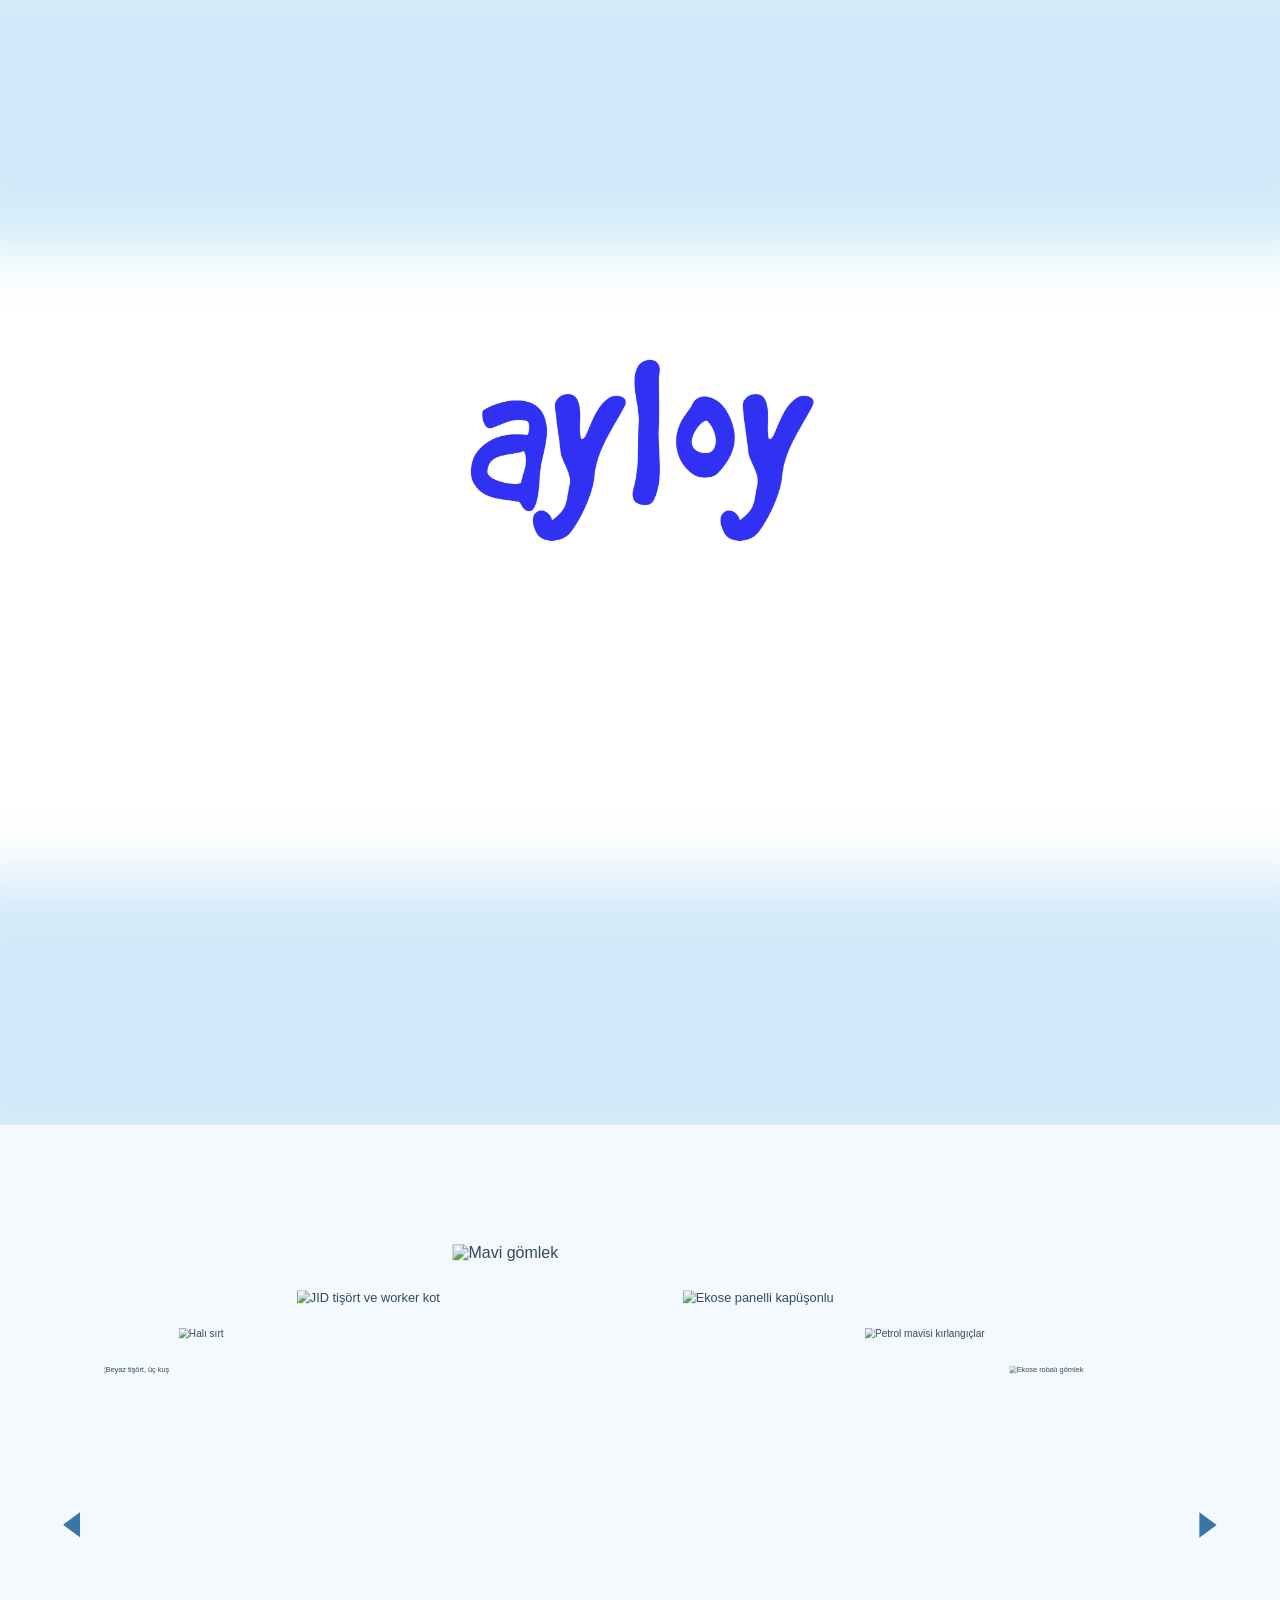
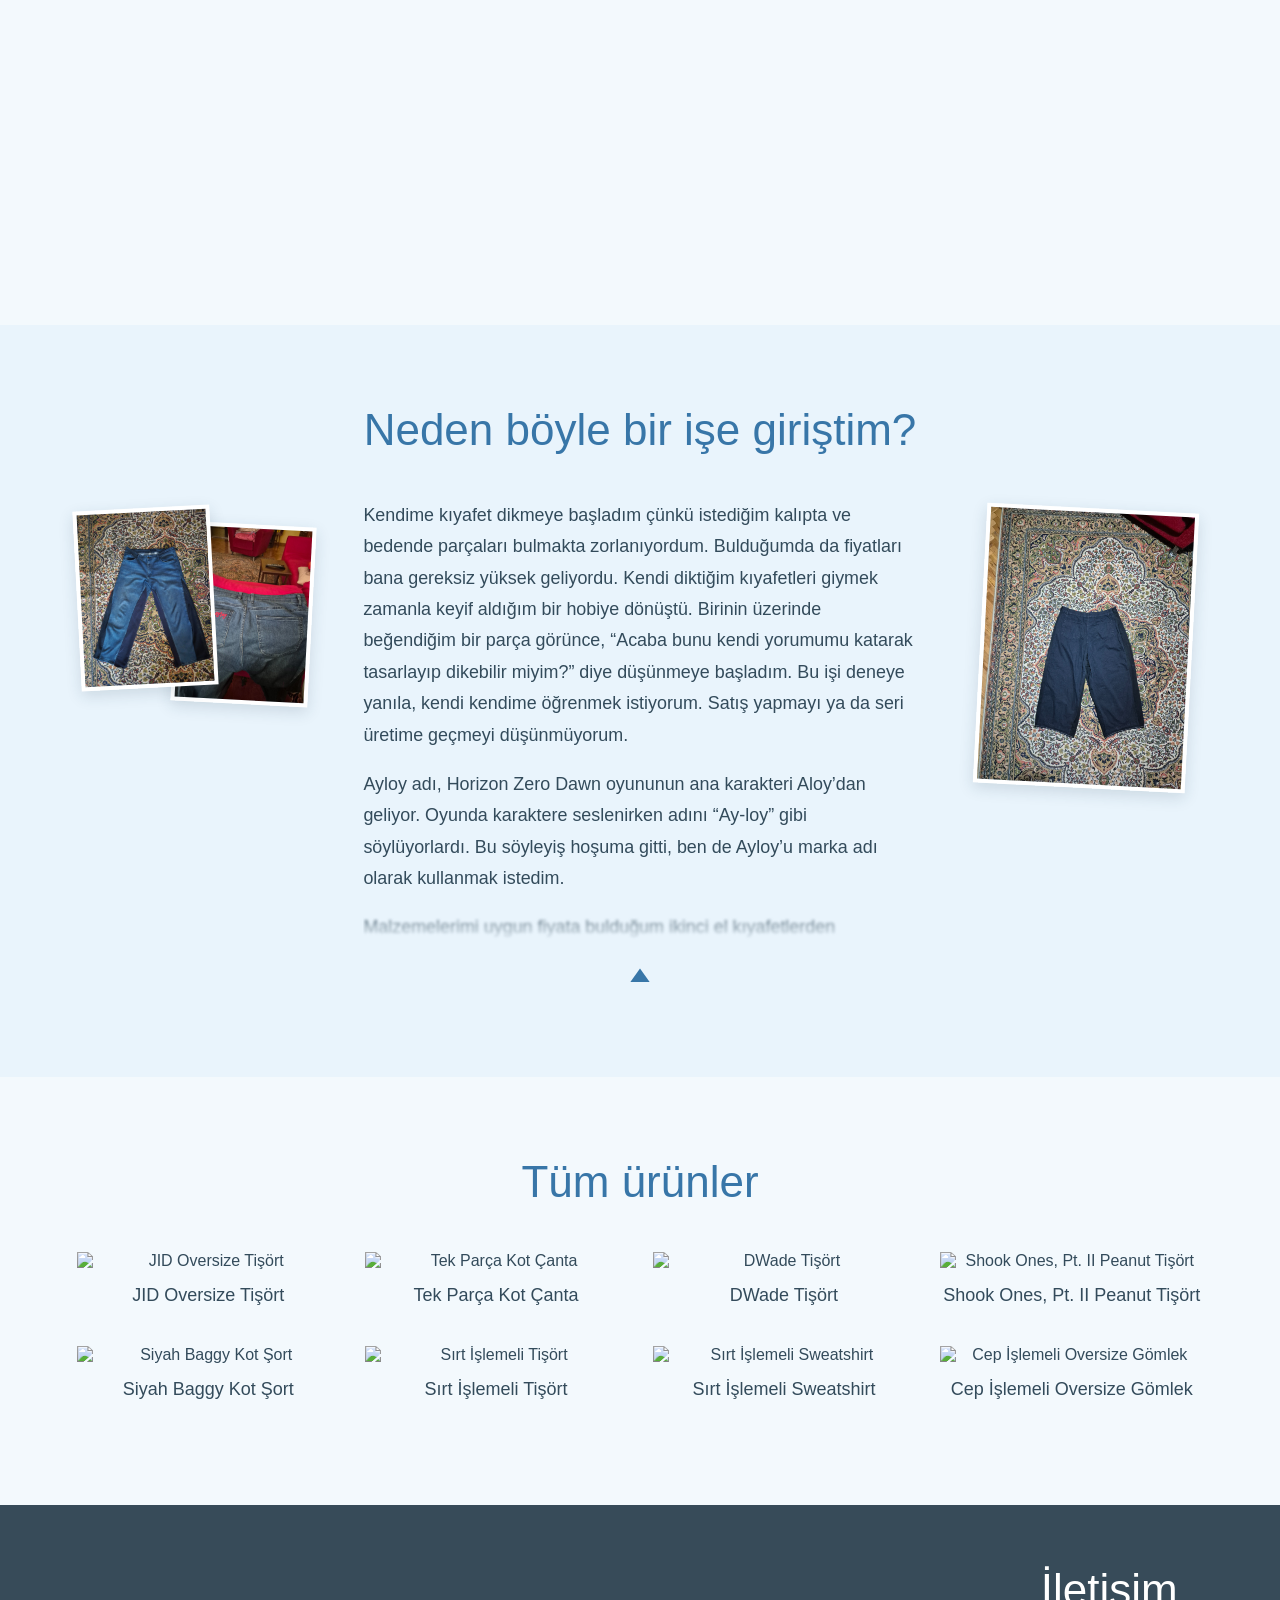
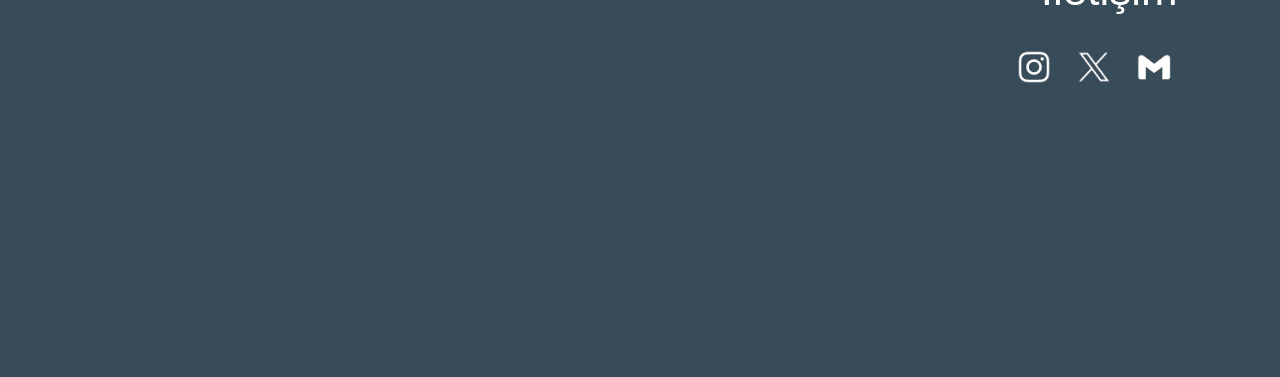
==== index.html @ 9dd296d9 "Add files via upload" ====
<!DOCTYPE html>
<html lang="tr">
<head>
    <meta charset="UTF-8">
    <meta name="viewport" content="width=device-width, initial-scale=1.0">
    <title>ayloy</title>
    <link rel="icon" type="image/png" sizes="64x64" href="ayloy-favicon.png">
    <link rel="stylesheet" href="style.css">
    <script src="products.js" defer></script>
    <script src="script.js" defer></script>
</head>
<body data-page="home">

    <!-- The large logo moves into the navigation bar while scrolling. -->
    <section class="intro" id="intro" aria-label="Ayloy">
        <div class="intro-band intro-band-top"></div>

        <a class="brand" href="#intro" aria-label="Ayloy açılış ekranı">
            <img src="ayloy.png" alt="Ayloy">
        </a>

        <div class="intro-band intro-band-bottom"></div>
    </section>

    <header class="site-header">
        <nav class="navigation" aria-label="Ana menü">
            <a class="nav-link" data-section="home" href="#home">
                Anasayfa
            </a>

            <a class="nav-link" data-section="purpose" href="#purpose">
                Amaç
            </a>

            <!-- The moving logo occupies this space. -->
            <div class="brand-slot"></div>

            <div class="products-menu">
                <button
                    class="nav-link products-toggle"
                    data-section="products"
                    type="button"
                    aria-expanded="false"
                    aria-controls="products-dropdown">
                    Ürünler
                </button>

                <div class="dropdown" id="products-dropdown" hidden>
                    <details class="menu-group">
                        <summary>Üst ürünler</summary>
                        <a href="upper.html">Tüm üst ürünler</a>
                        <a href="upper.html#jackets">Ceket</a>
                        <a href="upper.html#sweatshirts">Sweatshirt</a>
                        <a href="upper.html#tshirts">Tişört</a>
                        <a href="upper.html#shirts">Gömlek</a>
                    </details>

                    <details class="menu-group">
                        <summary>Alt ürünler</summary>
                        <a href="lower.html">Tüm alt ürünler</a>
                        <a href="lower.html#pants">Pantolon</a>
                        <a href="lower.html#shorts">Şort</a>
                    </details>

                    <a class="dropdown-link" href="accessories.html">
                        Aksesuar
                    </a>

                    <a class="dropdown-link" href="products.html">
                        Tüm ürünler
                    </a>
                </div>
            </div>

            <a class="nav-link" data-section="contact" href="#contact">
                İletişim
            </a>
        </nav>
    </header>

    <main>
        <section class="home-section page-section" id="home">
            <div class="model-carousel" aria-label="Ayloy model galerisi" role="region">
                <button class="model-arrow previous" type="button" aria-label="Önceki model" aria-controls="model-track"></button>
                <div class="model-track" id="model-track" tabindex="0" role="group"
                     aria-label="Modeller. Sol ve sağ oklarla gezinebilirsin."></div>
                <button class="model-arrow next" type="button" aria-label="Sonraki model" aria-controls="model-track"></button>
            </div>
        </section>

        <section class="purpose-section page-section" id="purpose">
            <h1 class="section-title">Neden böyle bir işe giriştim?</h1>

            <div class="purpose-story purpose-story-preview">
                <div class="purpose-story-text">
                    <p>Kendime kıyafet dikmeye başladım çünkü istediğim kalıpta ve bedende parçaları bulmakta zorlanıyordum. Bulduğumda da fiyatları bana gereksiz yüksek geliyordu. Kendi diktiğim kıyafetleri giymek zamanla keyif aldığım bir hobiye dönüştü. Birinin üzerinde beğendiğim bir parça görünce, “Acaba bunu kendi yorumumu katarak tasarlayıp dikebilir miyim?” diye düşünmeye başladım. Bu işi deneye yanıla, kendi kendime öğrenmek istiyorum. Satış yapmayı ya da seri üretime geçmeyi düşünmüyorum.</p>
<p>Ayloy adı, Horizon Zero Dawn oyununun ana karakteri Aloy’dan geliyor. Oyunda karaktere seslenirken adını “Ay-loy” gibi söylüyorlardı. Bu söyleyiş hoşuma gitti, ben de Ayloy’u marka adı olarak kullanmak istedim.</p>
<p class="purpose-teaser" aria-hidden="true">Malzemelerimi uygun fiyata bulduğum ikinci el kıyafetlerden sağlıyorum.</p>
                </div>
                <div class="purpose-photos purpose-photos-left"><div class="purpose-photo-pair"><img src="purpose-first-pants-front.jpg" alt="İlk pantolon denememin ön yüzü" width="1536" height="2048" loading="lazy" decoding="async"><img src="purpose-first-pants-detail.jpg" alt="İlk pantolonumun arka cebindeki Ayloy detayı" width="1536" height="2048" loading="lazy" decoding="async"></div></div>
                <div class="purpose-photos purpose-photos-right"><img src="purpose-uniform-pants.jpg" alt="Dikiş makinesiyle genişlettiğim forma pantolonu" width="1536" height="2048" loading="lazy" decoding="async"></div>
            </div>
            <div class="purpose-disclosure">
                <div class="purpose-expansion" id="purpose-expansion" inert>
                    <div class="purpose-expansion-inner">
                        <div class="purpose-story purpose-story-rest">
                <div class="purpose-story-text">
                    <p>Malzemelerimi uygun fiyata bulduğum ikinci el kıyafetlerden sağlıyorum. Beğendiğim bir parçayı, kumaşı ona uyan başka bir parçayla birleştirip istediğim gibi tek bir kıyafete dönüştürüyorum.</p>
<p>İlk denemem can sıkıntısından çıktı. Bir gün eski bir kot pantolonumu, yine eski bir eşofmanımla elde dikerek birleştirdim. Sonuç hiç de fena olmadı. Biraz daha planlı çalışıp dikiş makinesi kullanırsam daha iyi sonuçlar alabileceğimi düşündüm ve basit bir makine aldım. Makineyle ilk işim, doktorların giydiği bir forma pantolonunu genişletmekti. Makineyi ilk kez kullanmama rağmen pantolonu üzerime ve istediğim tarza uydurmayı başardım.</p>
<p>Yaptığım bazı parçaları giymek içimden gelmeyince dikiş konusunda daha çok şey öğrenmem gerektiğini fark ettim. Sosyal medyada dikiş ve kıyafet yapımıyla ilgili içerikleri izlemeye, gördüklerimden not almaya ve denemek istediğim projeleri araştırmaya başladım. Önce kot kumaşından bir kravat yaptım, ardından bir pantolonun paçasını daralttım. Sonra pantolon, gömlek ve sweatshirt gibi daha zor parçalara geçtim. İçime sinen işler de oldu, başarısız denemeler de. Zamanla dikiş makinesiyle kumaşa resim çizer gibi, nakışı andıran desenler yapmaya başladım. En çok tişörtlerde ilerledim. Şimdilerde çanta ve şapka yapmayı da deniyorum.</p>
<p>Bu uğraşı sürdürüp kendimi geliştirmek, giyerken keyif aldığım parçalar üretmek ve fırsat olursa çevremdekiler için de bir şeyler dikmek istiyorum.</p>
                </div>
                <div class="purpose-photos purpose-photos-left"><img src="purpose-tie.jpg" alt="Kot kumaşından diktiğim kravat" width="1536" height="2048" loading="lazy" decoding="async"><img src="purpose-hoodie-set.jpg" alt="Ayloy kapüşonlu sweatshirt ve kot pantolon" loading="lazy" decoding="async"></div>
                <div class="purpose-photos purpose-photos-right"><img src="purpose-ayloy-set.jpg" alt="Ayloy sweatshirt ve kot pantolon" width="2048" height="2048" loading="lazy" decoding="async"><img src="purpose-checked-shirt-set.jpg" alt="Ekose detaylı kot gömlek ve pantolon" loading="lazy" decoding="async"></div>
            </div>
                    </div>
                </div>
                <button class="purpose-toggle" type="button" aria-controls="purpose-expansion"
                        aria-expanded="false" aria-label="Metnin devamını göster">
                    <span class="purpose-disclosure-arrow" aria-hidden="true"></span>
                </button>
            </div>
            <script>
                (() => {
                    const button = document.querySelector(".purpose-toggle");
                    const expansion = document.getElementById("purpose-expansion");
                    const section = button.closest(".purpose-section");
                    button.addEventListener("click", () => {
                        const opening = button.getAttribute("aria-expanded") === "false";
                        button.setAttribute("aria-expanded", String(opening));
                        button.setAttribute("aria-label", opening ? "Metnin devamını gizle" : "Metnin devamını göster");
                        expansion.inert = !opening;
                        section.classList.toggle("purpose-open", opening);
                    });
                })();
            </script>
        </section>

        <section class="products-section page-section" id="products">
            <h2 class="section-title"><button id="catalog-menu-toggle" type="button"
                aria-controls="products-dropdown" aria-expanded="false">Tüm ürünler</button></h2>

            <!-- Product cards are created in script.js. -->
            <div class="product-grid" data-products="all"></div>
        </section>
    </main>

    <!-- The shared contact section is created in script.js. -->
    <footer class="contact-section page-section" id="contact"></footer>

    <!-- Product information window -->
    <dialog class="product-dialog" id="product-dialog"
        aria-labelledby="product-title">
        <button class="close-button" type="button"
            data-close-product aria-label="Ürün penceresini kapat">
            ×
        </button>

        <div class="product-dialog-layout">
            <div class="product-gallery">
                <button class="main-image-button" type="button"
                    aria-label="Ürün fotoğrafını büyüt">
                    <img id="product-main-image" src="" alt="">
                    <span>Fotoğrafı büyüt</span>
                </button>

                <div class="thumbnail-list" id="product-thumbnails"></div>
            </div>

            <div class="product-information">
                <h2 id="product-title"></h2>

                <dl class="product-specifications">
                    <div>
                        <dt>Tür</dt>
                        <dd id="product-type"></dd>
                    </div>

                    <div>
                        <dt>Materyal</dt>
                        <dd id="product-material"></dd>
                    </div>

                    <div>
                        <dt>Renk</dt>
                        <dd id="product-color"></dd>
                    </div>
                </dl>

                <p id="product-description"></p>
            </div>
        </div>
    </dialog>

    <!-- Enlarged photo window -->
    <dialog class="image-dialog" id="image-dialog"
        aria-label="Büyütülmüş ürün fotoğrafı">
        <button class="close-button" type="button"
            data-close-image aria-label="Büyütülmüş fotoğrafı kapat">
            ×
        </button>

        <img id="enlarged-image" src="" alt="">
    </dialog>

</body>
</html>
---- style.css ----
@font-face {
    font-family: "GoodDog";
    src: url("GoodDog.woff2") format("woff2");
    font-weight: normal;
    font-style: normal;
    font-display: swap;
}

:root {
    --blue: #3876a8;
    --dark-blue: #245879;
    --light-blue: #dceefa;
    --background: #f3f9fd;
    --header-height: 100px;
    --text: #334b5b;
}

* {
    box-sizing: border-box;
}

html {
    scroll-behavior: smooth;
    scroll-padding-top: calc(var(--header-height) + 24px);
}

body {
    margin: 0;
    background: var(--background);
    color: var(--text);
    font-family: Arial, sans-serif;
}

body.modal-open {
    overflow: hidden;
}

button,
a {
    -webkit-tap-highlight-color: transparent;
}

button {
    font: inherit;
}

a {
    color: inherit;
    text-decoration: none;
}

button,
summary {
    cursor: pointer;
}

button:focus-visible,
a:focus-visible,
summary:focus-visible {
    outline: 3px solid var(--blue);
    outline-offset: 5px;
}

img {
    max-width: 100%;
}

[hidden] {
    display: none !important;
}

/* Opening screen */

.intro {
    height: 125svh;
    position: relative;
    overflow: clip;
    background: white;
}

.intro-band {
    position: absolute;
    left: -5%;
    width: 110%;
    height: 26%;
    background: #c5e5f8;
    filter: blur(30px);
    opacity: 0.8;
    pointer-events: none;
}

.intro-band-top {
    top: -4%;
}

.intro-band-bottom {
    bottom: -4%;
}

.brand {
    position: fixed;
    z-index: 110;
    left: 50%;
    top: 50svh;
    width: min(62vw, 620px);
    transform: translate(-50%, -50%);
    display: block;
}

.brand img {
    display: block;
    width: 100%;
    height: auto;
}

/* Fixed navigation */

.site-header {
    position: fixed;
    z-index: 100;
    inset: 0 0 auto;
    height: var(--header-height);
    background: rgba(255, 255, 255, 0.92);
    border-bottom: 1px solid rgba(56, 118, 168, 0.12);
    backdrop-filter: blur(14px);
    -webkit-backdrop-filter: blur(14px);
}

body[data-page="home"] .site-header {
    opacity: 0;
    visibility: hidden;
    pointer-events: none;
}

body[data-page="home"].nav-visible .site-header {
    visibility: visible;
    pointer-events: auto;
}

.navigation {
    height: 100%;
    max-width: 1100px;
    margin: auto;
    padding: 0 24px;
    display: grid;
    grid-template-columns: 1fr 1fr 1.3fr 1fr 1fr;
    align-items: center;
    gap: 14px;
}

.nav-link {
    display: block;
    position: relative;
    isolation: isolate;
    width: fit-content;
    margin: auto;
    padding: 8px 12px;
    border: 0;
    background: transparent;
    color: var(--blue);
    font-family: "GoodDog", "Trebuchet MS", sans-serif;
    font-size: 32px;
    line-height: 1.2;
    white-space: nowrap;
    transition: transform 180ms ease, color 180ms ease;
}

.nav-link::before {
    content: "";
    position: absolute;
    z-index: -1;
    inset: 8px 0;
    background: #c7e5f8;
    border-radius: 45% 35% 40% 30%;
    filter: blur(5px);
    opacity: 0;
    transition: opacity 180ms ease;
}

.nav-link.active::before {
    opacity: 0.9;
}

.nav-link:hover {
    transform: translateY(-3px) rotate(-2deg);
    color: var(--dark-blue);
}

.brand-slot {
    height: 64px;
    display: flex;
    align-items: center;
    justify-content: center;
}

.small-brand {
    display: block;
    width: 150px;
    max-width: 100%;
}

.small-brand img {
    display: block;
    width: 100%;
    height: auto;
}

/* Product dropdown */

.products-menu {
    position: relative;
}

.dropdown {
    position: absolute;
    top: calc(100% + 14px);
    left: 50%;
    transform: translateX(-50%);
    width: 230px;
    max-height: calc(100svh - var(--header-height) - 30px);
    overflow-y: auto;
    padding: 12px;
    background: rgba(255, 255, 255, 0.98);
    border: 1px solid #d5e6f0;
    border-radius: 8px;
    box-shadow: 0 12px 30px rgba(36, 88, 121, 0.12);
    color: var(--blue);
}

.menu-group {
    padding: 4px 0;
}

.menu-group summary,
.dropdown-link {
    padding: 9px 10px;
    font-size: 19px;
}

.menu-group a {
    display: block;
    padding: 9px 12px 9px 28px;
    font-size: 16px;
}

.dropdown-link {
    display: block;
}

.dropdown a:hover,
.menu-group summary:hover {
    background: var(--light-blue);
    border-radius: 5px;
}

/* Home sections */

.page-section {
    scroll-margin-top: 20px;
}

.home-section {
    padding: 40px;
    min-height: calc(100svh - var(--header-height));
    display: flex;
    align-items: center;
    justify-content: center;
}

.animation-placeholder {
    width: 100%;
    min-height: 65svh;
    display: grid;
    place-items: center;
    padding: 30px;
    background: #e6f2fa;
    border: 1px dashed #abcde3;
    color: #7899af;
    text-align: center;
}

/* This also supports a future image or video. */

.animation-placeholder img,
.animation-placeholder video {
    display: block;
    width: 100%;
    max-height: 75svh;
    object-fit: contain;
}

.purpose-section {
    min-height: 75svh;
    padding: 80px 6%;
    background: #e9f4fc;
}

.section-title,
.page-title {
    margin: 0 0 45px;
    color: var(--blue);
    font-family: "GoodDog", "Trebuchet MS", sans-serif;
    font-weight: normal;
    text-align: center;
}

.section-title {
    font-size: 44px;
}

.page-title {
    font-size: 56px;
}

.purpose-content {
    max-width: 1200px;
    margin: auto;
    display: grid;
    grid-template-columns: 230px 1fr 230px;
    gap: 45px;
    align-items: center;
}

.purpose-text {
    font-size: 18px;
    line-height: 1.9;
}

.purpose-image {
    display: block;
    width: 100%;
    height: 280px;
    object-fit: cover;
    background: #dbeaf4;
}

.purpose-image-left {
    transform: rotate(-5deg);
}

.purpose-image-right {
    transform: rotate(5deg);
}

.products-section {
    padding: 80px 6% 100px;
}

/* Category pages */

.category-main {
    max-width: 1400px;
    min-height: 70svh;
    margin: auto;
    padding: calc(var(--header-height) + 55px) 6% 80px;
}

.category-section {
    margin-bottom: 90px;
}

/* Product cards */

.product-grid {
    max-width: 1250px;
    margin: auto;
    display: grid;
    grid-template-columns: repeat(4, minmax(0, 1fr));
    gap: 35px 25px;
}

.product-card {
    display: block;
    width: 100%;
    padding: 0;
    border: 0;
    background: transparent;
    color: var(--text);
    text-align: center;
    transition: transform 200ms ease;
}

.product-card:hover {
    transform: translateY(-7px);
}

.product-card img {
    display: block;
    width: 100%;
    height: auto;
}

.product-card h3 {
    font-family: "GoodDog", "Trebuchet MS", sans-serif;
    margin: 15px 0 5px;
    font-size: 18px;
    font-weight: normal;
}


/* Contact */

.contact-section {
    padding: 60px 8%;
    background: #374b59;
    color: white;
}

.contact-section .section-title {
    color: white;
    text-align: right;
    margin-bottom: 28px;
}

.contact-list {
    display: flex;
    justify-content: flex-end;
    align-items: center;
    gap: 12px;
}

.contact-link {
    display: grid;
    place-items: center;
    width: 48px;
    height: 48px;
    border-radius: 8px;
}

.contact-link img {
    width: 34px;
    height: 34px;
    object-fit: contain;
}

.contact-link:hover,
.contact-link:focus-visible {
    background-color: rgba(255, 255, 255, 0.14);
}

/* Product information window */

dialog {
    position: fixed;
    border: 0;
    color: var(--text);
}

dialog::backdrop {
    background: rgba(17, 35, 48, 0.62);
    backdrop-filter: blur(5px);
    -webkit-backdrop-filter: blur(5px);
}

.product-dialog {
    width: min(1000px, 92vw);
    max-height: 88svh;
    padding: 50px 35px 35px;
    border-radius: 12px;
    background: #f7fbfe;
    overflow-y: auto;
}

.close-button {
    position: absolute;
    top: 8px;
    right: 14px;
    width: 38px;
    height: 38px;
    padding: 0;
    border: 0;
    border-radius: 50%;
    background: #e2edf5;
    color: var(--dark-blue);
    font-size: 31px;
    line-height: 1;
}

.close-button:hover {
    background: #c8e0ef;
}

.product-dialog-layout {
    display: grid;
    grid-template-columns: 1fr 1fr;
    gap: 40px;
}

.product-gallery,
.product-information {
    min-width: 0;
}

.main-image-button {
    display: block;
    width: 100%;
    padding: 0;
    border: 0;
    background: transparent;
    color: #6d899c;
}

.main-image-button img {
    display: block;
    width: 100%;
    height: 390px;
    object-fit: contain;
    background: #e7f0f7;
    cursor: zoom-in;
}

.main-image-button span {
    display: block;
    margin-top: 9px;
    font-size: 13px;
}

.thumbnail-list {
    display: flex;
    flex-wrap: wrap;
    gap: 10px;
    margin-top: 18px;
}

.thumbnail-button {
    width: 76px;
    height: 85px;
    padding: 4px;
    border: 2px solid transparent;
    background: #e7f0f7;
}

.thumbnail-button.active {
    border-color: var(--blue);
}

.thumbnail-button img {
    display: block;
    width: 100%;
    height: 100%;
    object-fit: contain;
}

.product-information h2 {
    margin: 4px 0 30px;
    color: var(--blue);
    font-family: "GoodDog", "Trebuchet MS", sans-serif;
    font-size: 40px;
    font-weight: normal;
}

.product-specifications {
    margin: 0 0 28px;
}

.product-specifications div {
    display: grid;
    grid-template-columns: 90px 1fr;
    gap: 15px;
    margin-bottom: 17px;
}

.product-specifications dt {
    font-weight: bold;
}

.product-specifications dd {
    margin: 0;
}

#product-description {
    line-height: 1.8;
    white-space: pre-line;
}

/* Enlarged image */

.image-dialog {
    width: min(1200px, 96vw);
    max-height: 94svh;
    padding: 52px 16px 16px;
    border-radius: 8px;
    background: #f7fbfe;
}

.image-dialog img {
    display: block;
    width: 100%;
    height: min(76svh, 900px);
    object-fit: contain;
}

/* Tablet */

@media (max-width: 1000px) {
    .purpose-content {
        grid-template-columns: 160px 1fr 160px;
        gap: 25px;
    }

    .purpose-image {
        height: 230px;
    }

    .product-grid {
        grid-template-columns: repeat(3, minmax(0, 1fr));
    }
}

/* Phone */

@media (max-width: 700px) {
    :root {
        --header-height: 76px;
    }

    .navigation {
        padding: 0 6px;
        gap: 2px;
        grid-template-columns: 1fr 0.75fr 1fr 0.85fr 1fr;
    }

    .nav-link {
        padding: 8px 3px;
        font-size: clamp(15px, 4.4vw, 24px);
    }

    .small-brand {
        width: 82px;
        max-width: 100%;
    }

    .brand-slot {
        height: 50px;
    }

    .dropdown {
        left: auto;
        right: -40px;
        transform: none;
        width: min(230px, 90vw);
    }

    .home-section {
        padding: 20px;
    }

    .animation-placeholder {
        min-height: 60svh;
    }

    .purpose-section,
    .products-section {
        padding: 55px 6%;
    }

    .section-title {
        font-size: 35px;
        margin-bottom: 30px;
    }

    .page-title {
        font-size: 43px;
    }

    .purpose-content {
        grid-template-columns: 1fr 1fr;
        gap: 25px;
    }

    .purpose-text {
        grid-column: 1 / -1;
        grid-row: 1;
        font-size: 16px;
    }

    .purpose-image {
        height: 200px;
    }

    .product-grid {
        grid-template-columns: repeat(2, minmax(0, 1fr));
        gap: 25px 15px;
    }

    .product-card h3 {
        font-size: 16px;
    }

    .product-dialog {
        padding: 50px 20px 25px;
    }

    .product-dialog-layout {
        grid-template-columns: 1fr;
        gap: 25px;
    }

    .main-image-button img {
        height: 310px;
    }

    .product-information h2 {
        font-size: 34px;
    }

}

@media (prefers-reduced-motion: reduce) {
    html {
        scroll-behavior: auto;
    }

    *,
    *::before,
    *::after {
        transition: none !important;
    }
}
/* Model carousel */
.model-carousel {
    display: grid;
    grid-template-columns: clamp(44px, 5vw, 72px) minmax(0, 1fr) clamp(44px, 5vw, 72px);
    width: 100%;
    align-items: center;
}

.model-track {
    position: relative;
    isolation: isolate;
    height: clamp(280px, 65svh, 680px);
    overflow: hidden;
    cursor: grab;
    touch-action: pan-y pinch-zoom;
    user-select: none;
    -webkit-user-select: none;
}

.model-track.is-dragging {
    cursor: grabbing;
}

.model-slide {
    position: absolute;
    left: 50%;
    top: 50%;
    width: min(35%, 560px);
    height: 96%;
    object-fit: contain;
    pointer-events: none;
}

.model-arrow {
    display: grid;
    place-items: center;
    height: 52px;
    padding: 0;
    border: 0;
    color: var(--blue);
    background: transparent;
    touch-action: manipulation;
}

.model-arrow::before {
    content: "";
    width: clamp(12px, 1.35vw, 22px);
    height: clamp(18px, 2vw, 32px);
    background: currentColor;
    clip-path: polygon(0 0, 100% 50%, 0 100%);
}

.model-arrow.previous::before {
    transform: rotate(180deg);
}

.model-arrow:hover {
    color: var(--dark-blue);
}

.model-track:focus-visible,
.model-arrow:focus-visible {
    outline: 2px solid var(--blue);
    outline-offset: -2px;
}

@media (max-width: 700px) {
    .home-section {
        min-height: 0;
        padding: 24px 0 36px;
    }

    .model-carousel {
        grid-template-columns: minmax(0, 1fr);
    }

    .model-track,
    .model-arrow {
        grid-area: 1 / 1;
    }

    .model-track {
        height: clamp(220px, 66vw, 425px);
    }

    .model-slide {
        width: 55%;
    }

    .model-arrow {
        width: 44px;
        z-index: 1;
        align-self: end;
        margin-inline: 6px;
    }

    .model-arrow.previous {
        justify-self: start;
    }

    .model-arrow.next {
        justify-self: end;
    }
}

/* Purpose story */
.purpose-story {
    max-width: 1320px;
    margin-inline: auto;
    display: grid;
    grid-template-columns: minmax(0, 1fr) minmax(0, 2.35fr) minmax(0, 1fr);
    grid-template-areas: "left text right";
    gap: clamp(22px, 4vw, 64px);
    align-items: stretch;
}

.purpose-story-text {
    grid-area: text;
    font-size: clamp(16px, 1.4vw, 18px);
    line-height: 1.75;
}

.purpose-story-text p { margin: 0 0 1em; }
.purpose-story-text p:last-child { margin-bottom: 0; }

.purpose-photos {
    display: flex;
    flex-direction: column;
    justify-content: space-between;
    align-items: center;
    gap: 30px;
    padding-block: 8px;
}

.purpose-photos-left { grid-area: left; }
.purpose-photos-right { grid-area: right; }

.purpose-photos img {
    display: block;
    width: 90%;
    height: auto;
    border: 4px solid white;
    box-shadow: 0 5px 15px #233c5126;
    transform: rotate(-3deg);
}

.purpose-photos-right img { transform: rotate(3deg); }

.purpose-photo-pair {
    display: grid;
    width: 100%;
    grid-template-columns: repeat(12, minmax(0, 1fr));
    align-items: start;
}

.purpose-photo-pair img {
    width: 100%;
    grid-row: 1;
}

.purpose-photo-pair img:first-child {
    grid-column: 1 / 8;
    z-index: 1;
}

.purpose-photo-pair img:last-child {
    grid-column: 6 / 13;
    margin-top: 12%;
    transform: rotate(3deg);
}

@media (max-width: 800px) {
    .purpose-story {
        grid-template-columns: repeat(2, minmax(0, 1fr));
        grid-template-areas: "text text" "left right";
        max-width: 580px;
        gap: 26px 18px;
    }

    .purpose-photos { justify-content: start; }
}

/* Expandable purpose story */
.purpose-story-preview .purpose-photos,
.purpose-story-rest .purpose-photos { justify-content: flex-start; }

.purpose-teaser {
    max-height: 1.75em;
    overflow: hidden;
    filter: blur(1.7px);
    mask-image: linear-gradient(#000 0%, transparent 100%);
    -webkit-mask-image: linear-gradient(#000 0%, transparent 100%);
    user-select: none;
}


.purpose-teaser {
    transition: opacity 220ms ease, max-height 560ms ease;
}

.purpose-open .purpose-teaser {
    opacity: 0;
    max-height: 0;
}

.purpose-expansion {
    display: grid;
    grid-template-rows: 0fr;
    opacity: 0;
    transition: grid-template-rows 560ms cubic-bezier(.22,.61,.36,1), opacity 420ms ease;
}

.purpose-open .purpose-expansion {
    grid-template-rows: 1fr;
    opacity: 1;
}

.purpose-expansion-inner {
    min-height: 0;
    overflow: hidden;
}

.purpose-story-rest { padding-top: 18px; }

.purpose-story-rest .purpose-photos {
    gap: clamp(24px, 3.5vw, 60px);
    align-items: center;
}

.purpose-toggle {
    display: grid;
    place-items: center;
    margin: 10px auto 0;
    width: 48px;
    height: 44px;
    padding: 0;
    border: 0;
    background: transparent;
    color: var(--blue);
}

.purpose-disclosure-arrow {
    width: 20px;
    height: 14px;
    background: currentColor;
    clip-path: polygon(50% 0, 100% 100%, 0 100%);
    transition: transform 300ms ease;
}

.purpose-open .purpose-disclosure-arrow { transform: rotate(180deg); }

@media (max-width: 800px) {
    .purpose-story-preview { grid-template-areas: "left right" "text text"; }
}

#catalog-menu-toggle {
    background: transparent;
    border: 0;
    padding: 0;
    color: inherit;
    font: inherit;
}

#catalog-menu-toggle:hover {
    text-decoration: underline;
    text-underline-offset: .18em;
}

/* Align the home anchor exactly below the fixed header. */
#home {
    scroll-margin-top: -24px;
}

.products-backdrop {
    position: fixed;
    inset: 0;
    z-index: 90;
    background: rgba(33, 52, 69, .13);
    -webkit-backdrop-filter: blur(6px);
    backdrop-filter: blur(6px);
}

.products-backdrop[hidden] { display: none; }

.contact-section {
    display: grid;
    grid-template-columns: minmax(0, 430px) auto;
    justify-content: space-between;
    align-items: start;
    gap: 32px;
}

.footer-spotify iframe {
    display: block;
    border: 0;
    border-radius: 12px;
}

.footer-spotify a {
    display: inline-block;
    margin-top: 10px;
    text-decoration: underline;
}

@media (max-width: 650px) {
    .contact-section { grid-template-columns: minmax(0, 1fr); }
}
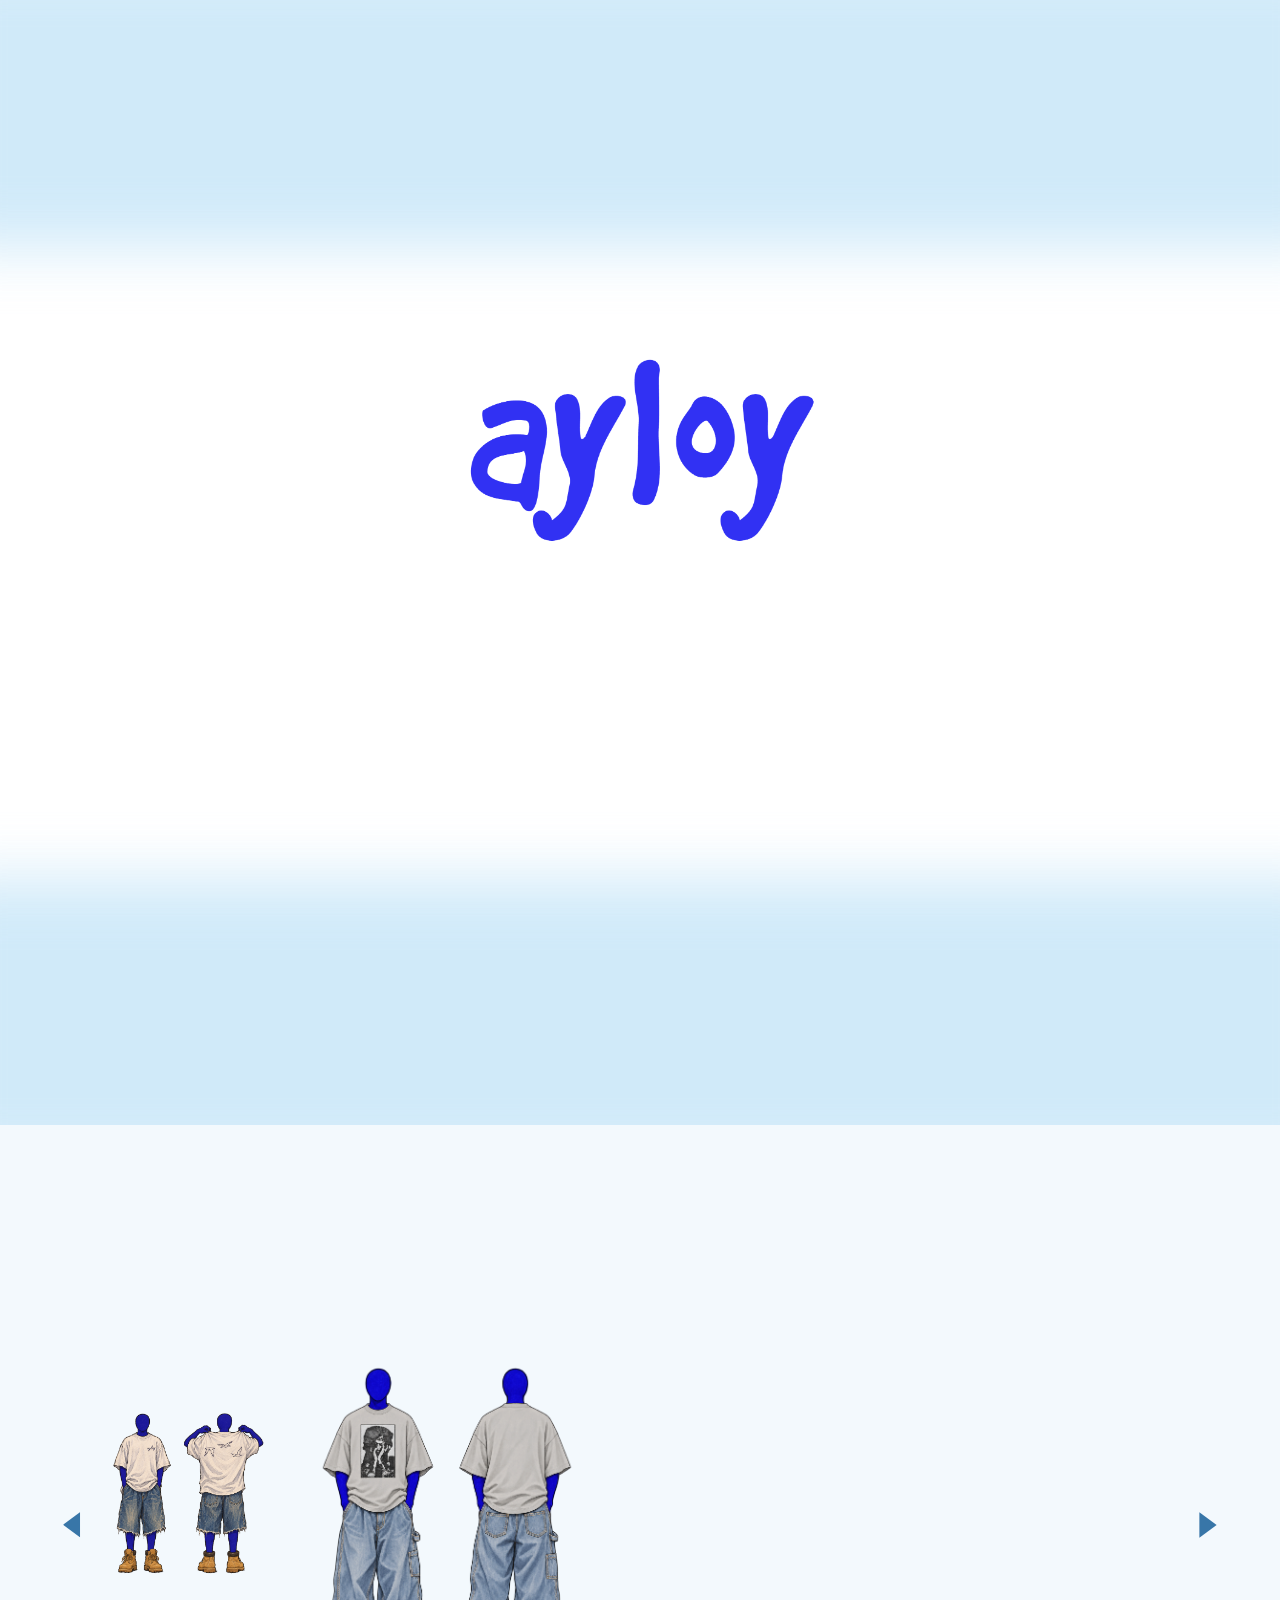
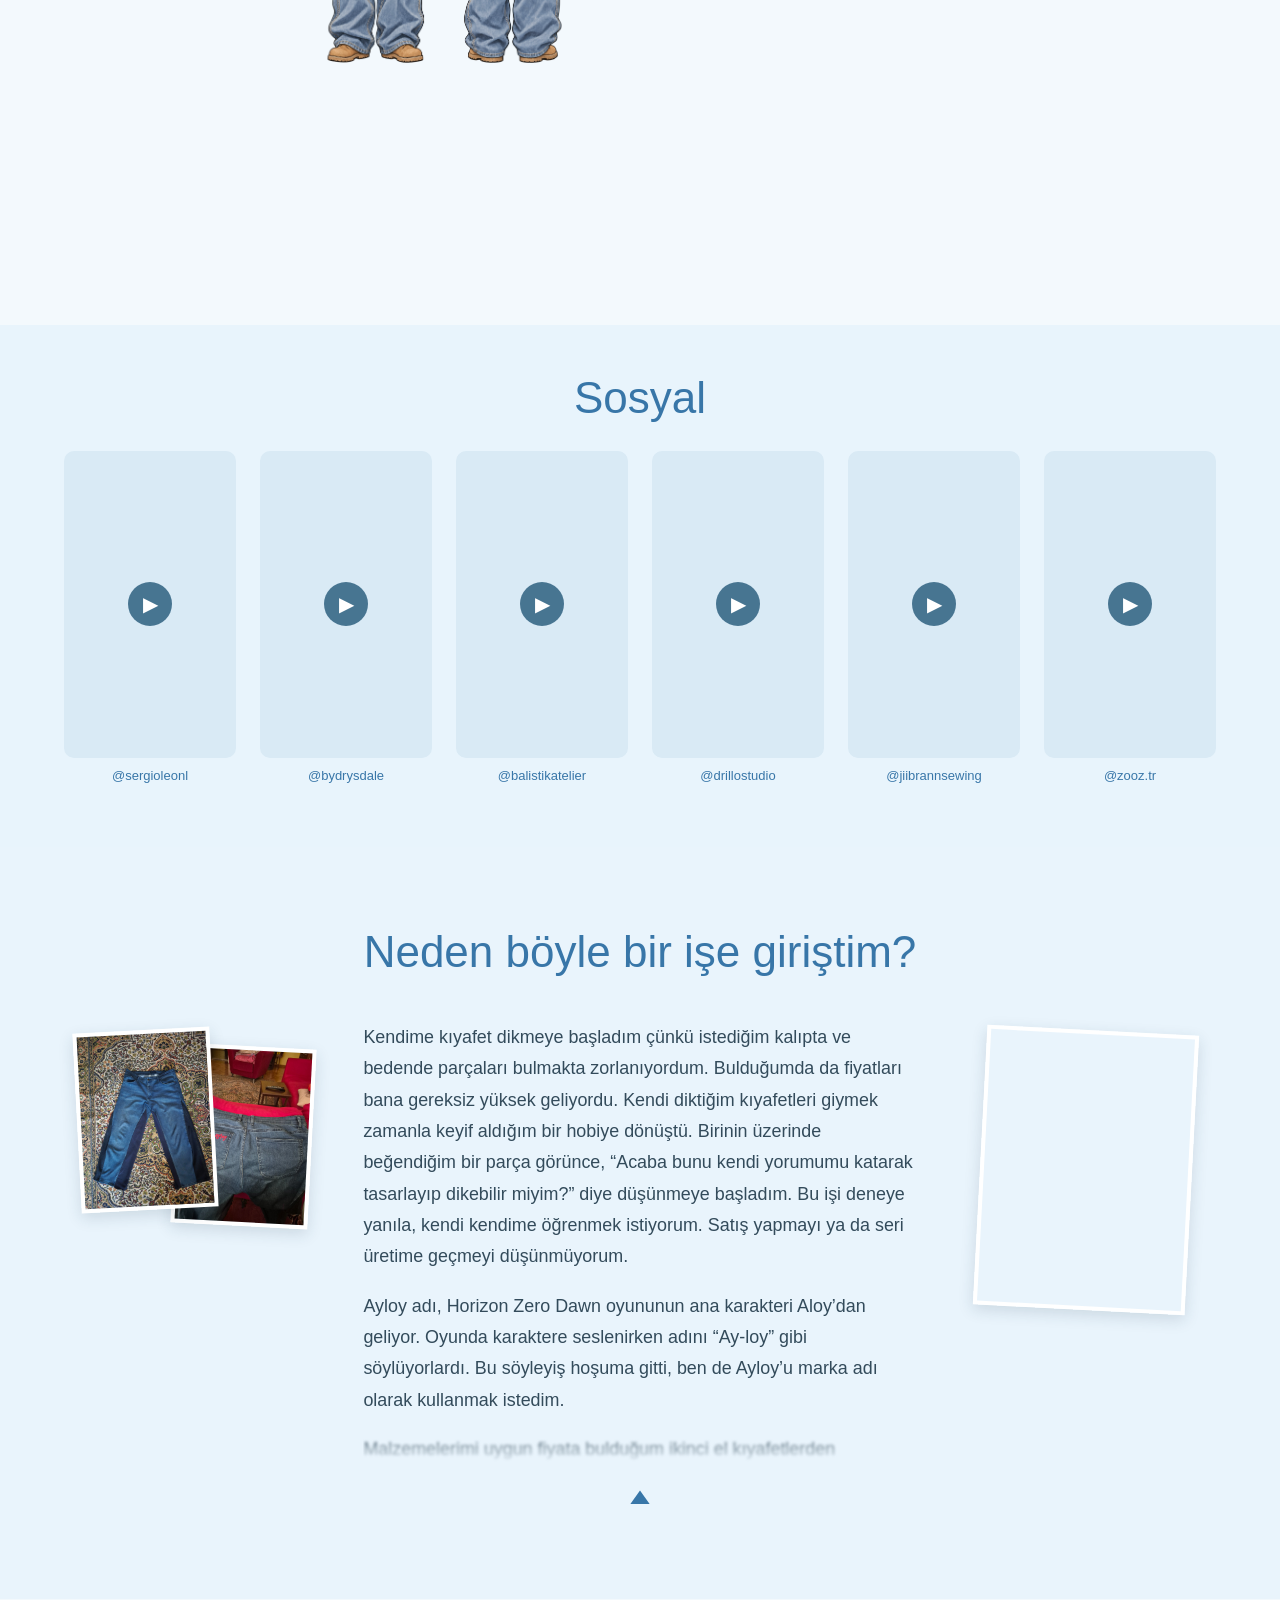
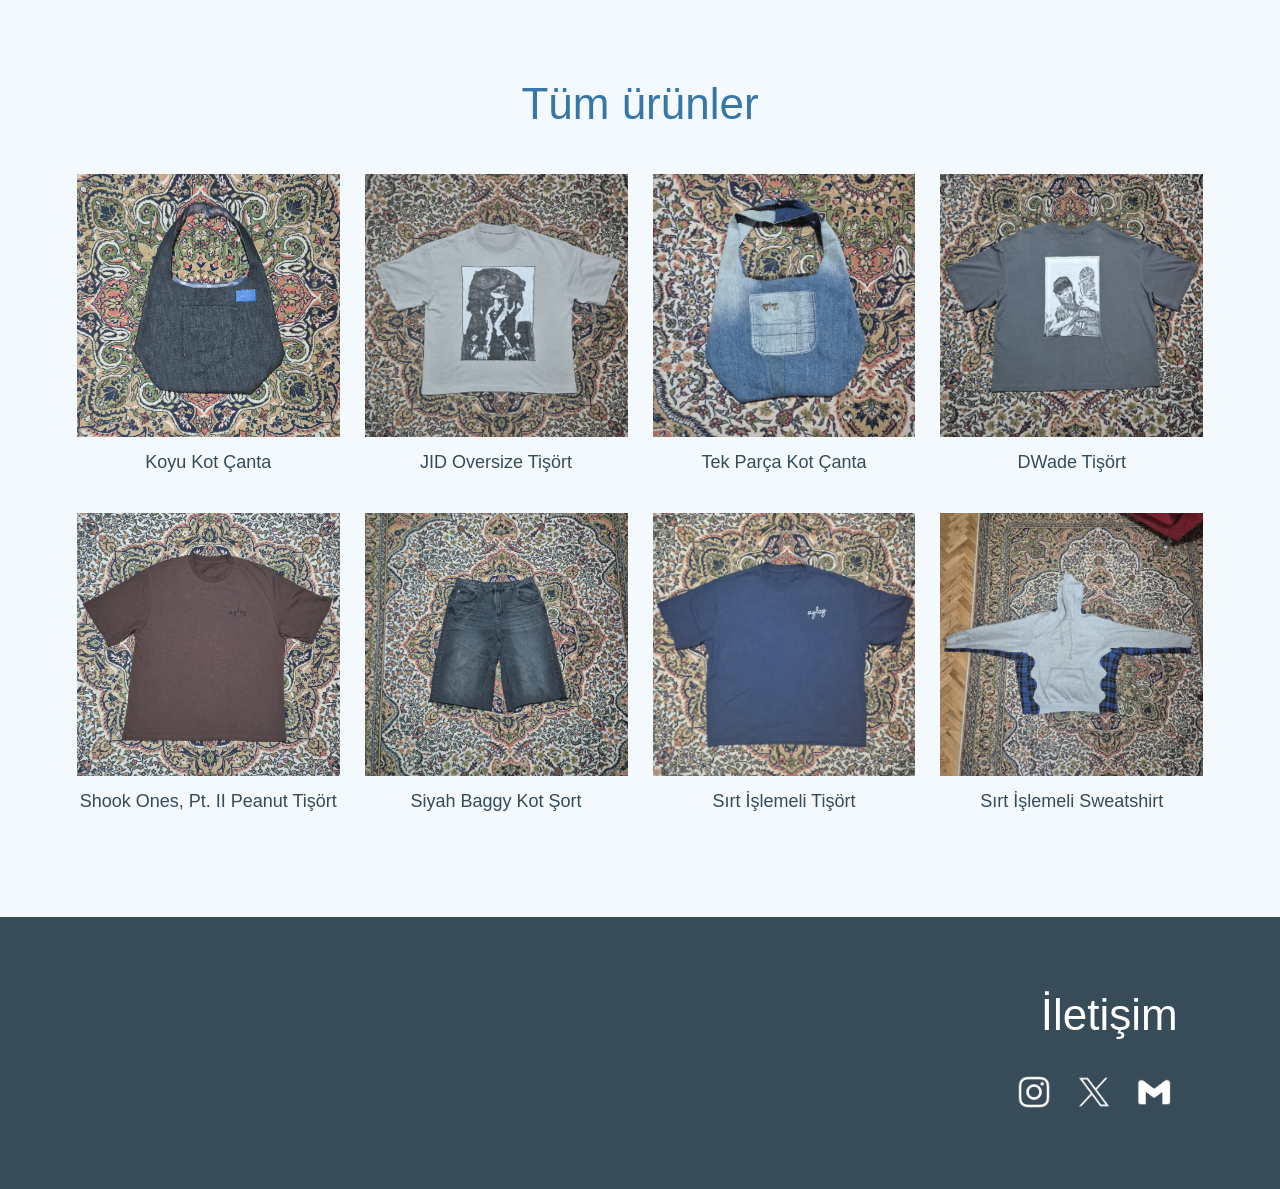
==== commit f6ec67d5: "Add files via upload" ====
--- a/index.html
+++ b/index.html
@@ -8,6 +8,9 @@
     <link rel="stylesheet" href="style.css">
     <script src="products.js" defer></script>
     <script src="script.js" defer></script>
+    <link rel="stylesheet" href="social.css">
+    <script src="social-videos.js" defer></script>
+    <script src="social.js" defer></script>
 </head>
 <body data-page="home">
 
@@ -86,6 +89,11 @@
                      aria-label="Modeller. Sol ve sağ oklarla gezinebilirsin."></div>
                 <button class="model-arrow next" type="button" aria-label="Sonraki model" aria-controls="model-track"></button>
             </div>
+        </section>
+
+        <section class="social-section" id="social" aria-labelledby="social-title">
+            <h2 class="section-title" id="social-title"><a class="social-heading" href="social.html">Sosyal</a></h2>
+            <div class="social-grid" data-social-grid="latest"></div>
         </section>
 
         <section class="purpose-section page-section" id="purpose">
--- a/style.css
+++ b/style.css
@@ -4,6 +4,8 @@
     font-weight: normal;
     font-style: normal;
     font-display: swap;
+    /* Use the fallback font for Turkish letters missing from GoodDog. */
+    unicode-range: U+0000-00C6, U+00C8-00D5, U+00D7-00DB, U+00DD-00E6, U+00E8-00F5, U+00F7-00FB, U+00FD-011D, U+0120-012F, U+0132-015D, U+0160-10FFFF;
 }
 
 :root {
@@ -1024,3 +1026,61 @@
 @media (max-width: 650px) {
     .contact-section { grid-template-columns: minmax(0, 1fr); }
 }
+
+/* Phone layout */
+@font-face {
+    font-family: "GoodDog Mobile";
+    src: url("fonts/GOODDP__.TTF") format("truetype");
+    font-weight: 400;
+    font-style: normal;
+    font-display: swap;
+    /* Use the fallback font for Turkish letters missing from GoodDog. */
+    unicode-range: U+0000-00C6, U+00C8-00D5, U+00D7-00DB, U+00DD-00E6, U+00E8-00F5, U+00F7-00FB, U+00FD-011D, U+0120-012F, U+0132-015D, U+0160-10FFFF;
+}
+
+@media (max-width: 700px) {
+    .nav-link,
+    .section-title,
+    .page-title,
+    .product-card h3,
+    .product-information h2 {
+        font-family: "GoodDog Mobile", "GoodDog", "Trebuchet MS", sans-serif;
+    }
+
+    .home-section {
+        min-height: clamp(420px, 78svh, 720px);
+        padding: 12px 0 22px;
+    }
+
+    .model-track { height: clamp(386px, 70svh, 680px); }
+    .model-slide { width: 69%; }
+    .model-arrow { margin-bottom: 10px; }
+
+    .contact-section {
+        grid-template-columns: minmax(0, 1fr) auto;
+        align-items: center;
+        gap: clamp(6px, 2.5vw, 16px);
+        padding: 24px clamp(8px, 3vw, 20px);
+    }
+
+    .footer-spotify { min-width: 0; }
+    .footer-spotify iframe { width: 100%; height: 152px; }
+    .footer-contact .section-title {
+        font-size: clamp(20px, 5.8vw, 28px);
+        margin-bottom: 6px;
+        text-align: center;
+    }
+    .footer-contact .contact-list { gap: 0; }
+    .footer-contact .contact-link { width: clamp(28px, 9vw, 44px); height: 44px; }
+    .footer-contact .contact-link img { width: clamp(16px, 5.5vw, 24px); height: auto; }
+}
+
+/* Compact Spotify player on desktop. */
+@media (width > 700px) {
+    .contact-section {
+        grid-template-columns: minmax(0, 320px) auto;
+        align-items: center;
+    }
+    .footer-spotify { min-width: 0; }
+    .footer-spotify iframe { width: 100%; height: 152px; }
+}
--- a/social.css
+++ b/social.css
@@ -0,0 +1,27 @@
+.social-section { padding: 48px 5% 64px; background: #e8f4fc; }
+.social-section .section-title { text-align: center; margin: 0 0 28px; }
+.social-heading { color: var(--blue, #3876a8); text-decoration: none; }
+.social-heading:hover { text-shadow: 0 0 16px #7cc7ef; }
+.social-grid { display: grid; grid-template-columns: repeat(6,minmax(0,1fr)); gap: 24px; }
+.social-card { position: relative; min-width: 0; }
+.social-preview { position: relative; aspect-ratio: 325 / 580; overflow: hidden; border-radius: 10px; background: #d9eaf5; }
+.social-preview iframe { display:block; position:absolute; top:0; left:0; width:325px; height:580px; max-width:none; border:0; transform:scale(var(--video-scale,1)); transform-origin:top left; pointer-events:none; }
+.social-play { position:absolute; inset:0 0 auto; width:100%; aspect-ratio:325 / 580; border:0; border-radius:10px; background:transparent; cursor:pointer; color:white; display:grid; place-items:center; }
+.social-play span { display:grid; place-items:center; width:44px; height:44px; border-radius:50%; background:#245879cc; font:20px Arial,sans-serif; }
+.social-play:hover span { background:#245879; }
+.social-source { display:block; padding-top:10px; color:var(--blue,#3876a8); font:13px Arial,sans-serif; text-align:center; overflow-wrap:anywhere; }
+.social-dialog { width:min(400px,calc(100vw - 32px)); padding:40px 12px 12px; border:0; border-radius:14px; background:var(--background,#f3f9fd); max-height:94dvh; overflow:auto; }
+.social-dialog::backdrop { background:#18334599; backdrop-filter:blur(8px); }
+.social-dialog iframe { display:block; width:100%; height:min(720px,78dvh); border:0; border-radius:8px; }
+.social-close { position:absolute; right:4px; top:0; width:44px; height:40px; border:0; background:transparent; color:var(--blue,#3876a8); font:32px Arial,sans-serif; cursor:pointer; }
+.social-page { padding-top:calc(var(--header-height,100px) + 36px); min-height:75vh; }
+.social-page .social-grid { row-gap:32px; }
+@media(max-width:700px) {
+ .social-section { padding:32px 12px 40px; }
+ .social-grid { grid-template-columns:repeat(4,minmax(0,1fr)); gap:8px; }
+ .social-grid[data-social-grid="latest"] .social-card:nth-child(n+5) { display:none; }
+ .social-play span { width:28px; height:28px; font-size:13px; }
+ .social-source { font-size:10px; padding-top:7px; }
+ .social-preview, .social-play { border-radius:6px; }
+ .social-page { padding-top:calc(var(--header-height,100px) + 24px); }
+}
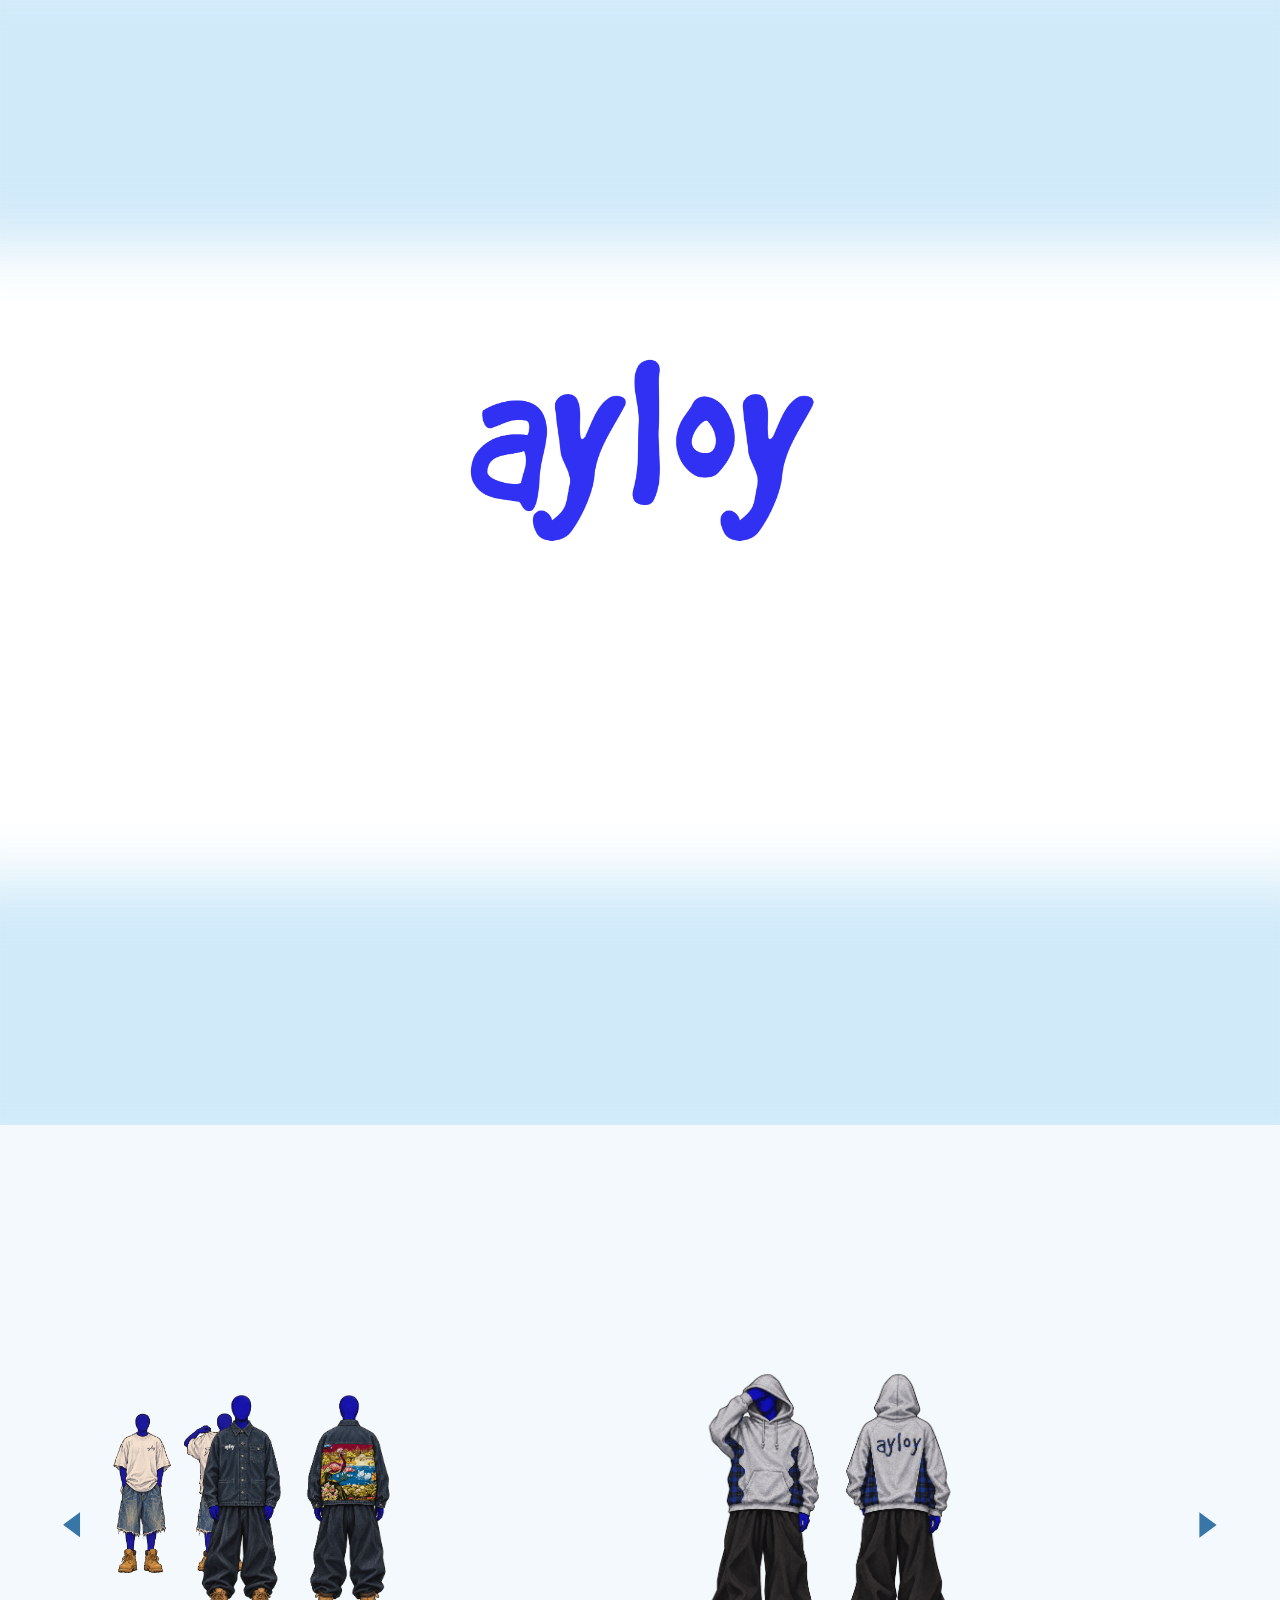
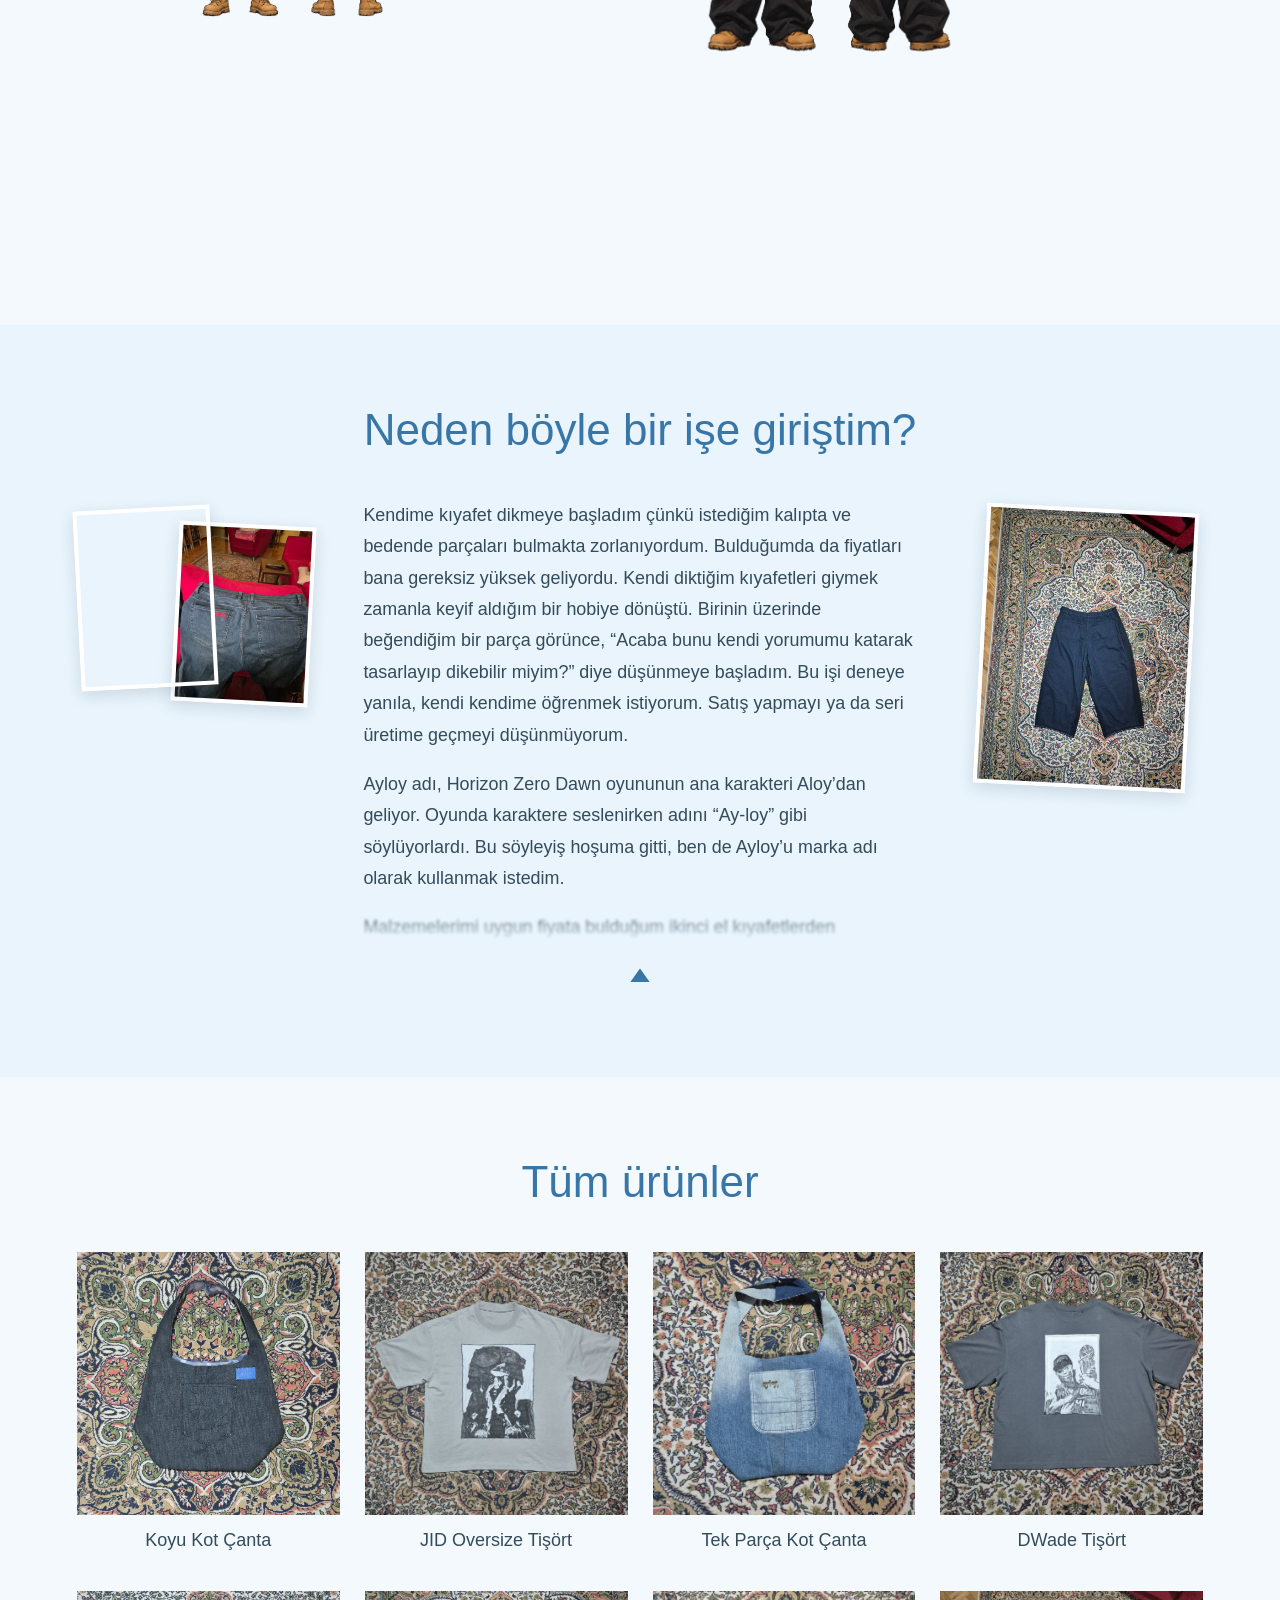
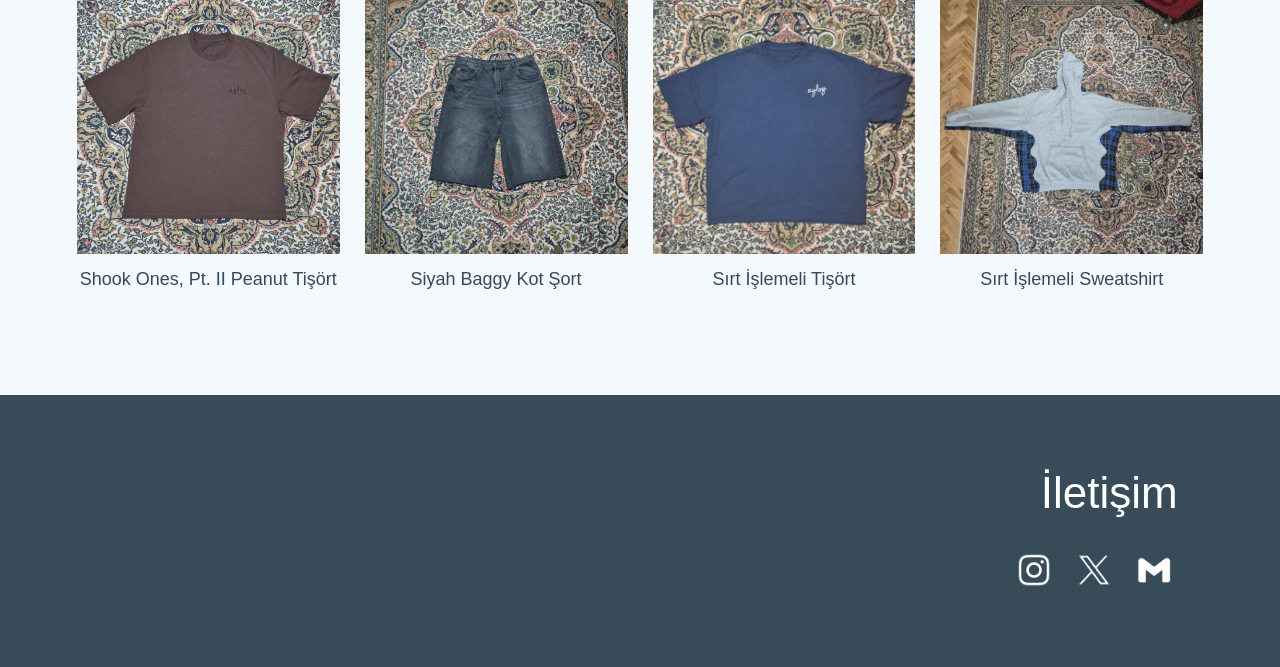
==== commit 073bec68: "Add files via upload" ====
--- a/index.html
+++ b/index.html
@@ -8,9 +8,6 @@
     <link rel="stylesheet" href="style.css">
     <script src="products.js" defer></script>
     <script src="script.js" defer></script>
-    <link rel="stylesheet" href="social.css">
-    <script src="social-videos.js" defer></script>
-    <script src="social.js" defer></script>
 </head>
 <body data-page="home">
 
@@ -89,11 +86,6 @@
                      aria-label="Modeller. Sol ve sağ oklarla gezinebilirsin."></div>
                 <button class="model-arrow next" type="button" aria-label="Sonraki model" aria-controls="model-track"></button>
             </div>
-        </section>
-
-        <section class="social-section" id="social" aria-labelledby="social-title">
-            <h2 class="section-title" id="social-title"><a class="social-heading" href="social.html">Sosyal</a></h2>
-            <div class="social-grid" data-social-grid="latest"></div>
         </section>
 
         <section class="purpose-section page-section" id="purpose">
